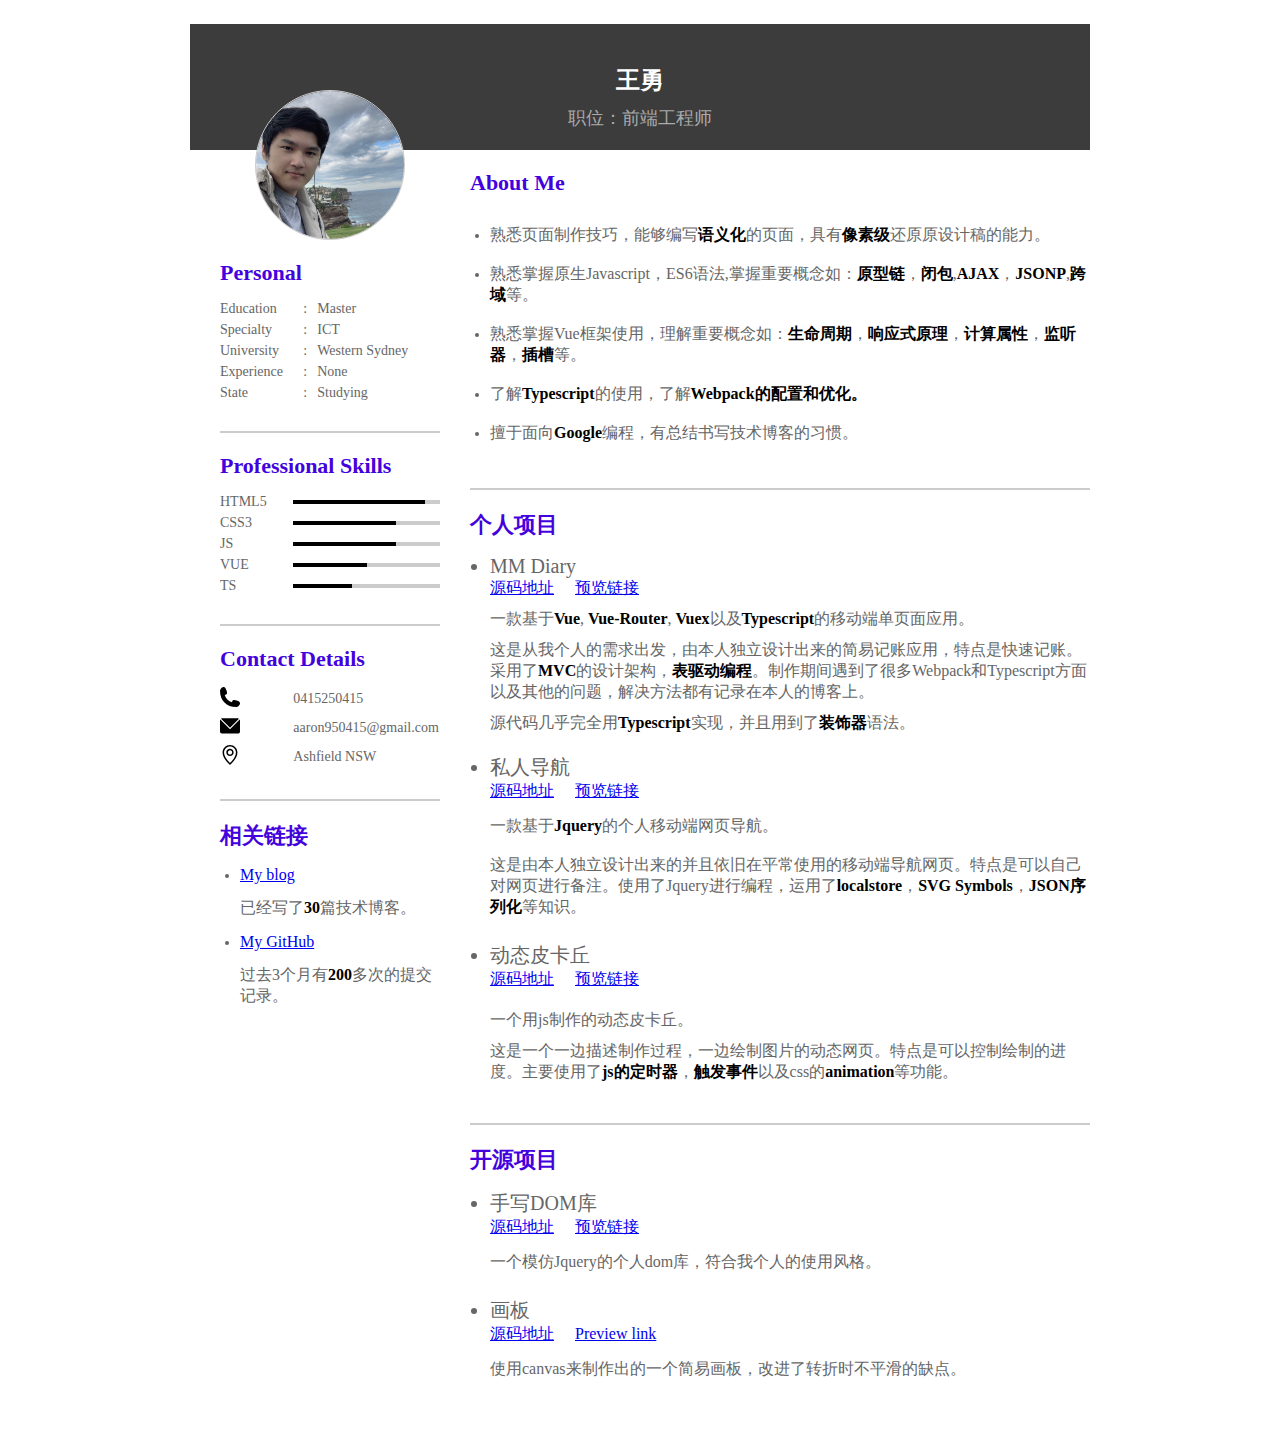
==== src/index-CH.html @ 7f5b1323 "first commit" ====
<!DOCTYPE html>
<html lang="en">

<head>
  <meta charset="UTF-8" />
  <meta name="viewport"
    content="width=device-width,initial-scale=1,minimum-scale=1,maximum-scale=1,user-scalable=no,viewport-fit=cover" />
  <title>Aaron's Resume</title>
  <link rel="stylesheet" href="./index.css" />
  <style>
    p,b{
      font-size: 16px ;
    }
  </style>
</head>

<body>
  <svg>
    <symbol id="icon-phone" viewBox="0 0 1024 1024">
      <path
        d="M1013.8624 883.712c-29.2864 80.657067-101.5808 133.495467-181.179733 138.990933l0 0.989867c-497.834667 0-832.4096-332.8-832.4096-834.525867L1.706667 189.166933c6.4512-78.7456 58.6752-150.016 138.205867-179.029333C247.9104-29.252267 289.109333 55.125333 328.430933 163.396267c39.3216 108.270933 61.8496 199.441067-46.148267 238.865067-12.3904 4.5056-24.951467 7.406933-37.5808 9.4208 44.1344 181.930667 187.0848 323.7888 368.571733 367.342933 2.048-12.731733 4.983467-25.463467 9.489067-37.9904 39.287467-108.270933 130.2528-85.674667 238.250667-46.250667S1053.149867 775.441067 1013.8624 883.712z">
      </path>
    </symbol>
    <symbol id="icon-dizhidingwei" viewBox="0 0 1024 1024">
      <path
        d="M512 0C302.545455 0 131.878788 170.666667 131.878788 380.121212c0 310.30303 341.333333 605.090909 356.848485 620.606061l23.272727 23.272727 23.272727-23.272727c15.515152-15.515152 356.848485-310.30303 356.848485-620.606061C892.121212 170.666667 721.454545 0 512 0z m0 915.393939c-77.575758-69.818182-302.545455-310.30303-302.545455-535.272727C209.454545 217.212121 349.090909 77.575758 512 77.575758c170.666667 0 302.545455 139.636364 302.545455 302.545454 0 232.727273-224.969697 465.454545-302.545455 535.272727z m0-721.454545c-46.545455 0-93.090909 15.515152-131.878788 54.30303-38.787879 31.030303-54.30303 77.575758-54.30303 131.878788 0 100.848485 85.333333 186.181818 186.181818 186.181818 100.848485 0 186.181818-85.333333 186.181818-186.181818 0-100.848485-85.333333-186.181818-186.181818-186.181818z m0 294.787879c-62.060606 0-108.606061-46.545455-108.606061-108.606061 0-31.030303 7.757576-54.30303 31.030303-77.575757s46.545455-31.030303 77.575758-31.030303c62.060606 0 108.606061 46.545455 108.606061 108.60606 0 62.060606-46.545455 108.606061-108.606061 108.606061z">
      </path>
    </symbol>
    <symbol id="icon-email" viewBox="0 0 1365 1024">
      <path
        d="M684.00064 607.733333L1282.005973 9.728A133.077333 133.077333 0 0 0 1232.00064 0h-1098.666667c-16.938667 0-33.205333 3.2-48.138666 8.938667l598.805333 598.794666z">
      </path>
      <path
        d="M684.00064 607.733333L1282.005973 9.728A133.077333 133.077333 0 0 0 1232.00064 0h-1098.666667c-16.938667 0-33.205333 3.2-48.138666 8.938667l598.805333 598.794666z">
      </path>
      <path
        d="M684.00064 728.394667l-664.533333-664.533334A132.48 132.48 0 0 0 0.00064 133.333333v757.333334C0.00064 964.266667 59.733973 1024 133.333973 1024h1098.666667c73.6 0 133.333333-59.733333 133.333333-133.333333v-757.333334a133.013333 133.013333 0 0 0-18.528-67.733333L684.00064 728.394667z">
      </path>
    </symbol>
  </svg>
  <div class="layout">
    <header>
      <div></div>
        <h1>王勇</h1>
        <p>职位：前端工程师</p>
    
    </header>
    <aside>
      <div class="contain">
        <img src="./img/mine.jpg" alt="" class="photo" />
      </div>
      <section>
        <h3>Personal</h3>
        <div class="detail">
          <dl class="personal">
            <div>
              <dt>Education</dt>
              <dd>Master</dd>
            </div>
            <div>
              <dt>Specialty</dt>
              <dd>ICT</dd>
            </div>
            <div>
              <dt>University</dt>
              <dd>Western Sydney</dd>
            </div>
            <div>
              <dt>Experience</dt>
              <dd>None</dd>
            </div>
            <div>
              <dt>State</dt>
              <dd>Studying</dd>
            </div>
          </dl>
        </div>
      </section>
      <section>
        <h3>Professional Skills</h3>
        <div class="statistic">
          <dl class="Skills">
            <div>
              <dt>HTML5</dt>
              <dd><span style="width:90%"></span></dd>
            </div>
            <div>
              <dt>CSS3</dt>
              <dd><span style="width:70%"></span></dd>
            </div>
            <div>
              <dt>JS</dt>
              <dd><span style="width:70%"></span></dd>
            </div>
            <div>
              <dt>VUE</dt>
              <dd><span style="width:50%"></span></dd>
            </div>
            <div>
              <dt>TS</dt>
              <dd><span style="width:40%"></span></dd>
            </div>
          </dl>
        </div>
      </section>
      <section>
        <h3>Contact Details</h3>
        <div class="contact">
          <dl class="personal">
            <div>
              <dt>
                <svg>
                  <use xlink:href="#icon-phone" /></svg>
              </dt>
              <dd>0415250415</dd>
            </div>
            <div>
              <dt>
                <svg>
                  <use xlink:href="#icon-email" /></svg>
              </dt>
              <dd><span>aaron950415@gmail.com</span></dd>
            </div>
            <div>
              <dt>
                <svg>
                  <use xlink:href="#icon-dizhidingwei" /></svg>
              </dt>
              <dd>Ashfield NSW</dd>
            </div>
          </dl>
        </div>
      </section>
      <section class="end">
        <h3>相关链接</h3>
        <div class="related">

          <ul>
            <li>
              <a href="https://aaron950415.github.io/">My blog</a>
              <p>已经写了<b>30</b>篇技术博客。</p>
            </li>
            <li>
              <a href="https://aaron950415.github.io/">My GitHub</a>
              <p>过去3个月有<b>200</b>多次的提交记录。</p>
            </li>
          </ul>

          </dl>
        </div>
      </section>
    </aside>
    <main>
      <section>
        <h3>About Me</h3>
        <div class="detail">
          <dl class="personal">
            <div>
              <ul>
                <li><p>熟悉页面制作技巧，能够编写<b>语义化</b>的页面，具有<b>像素级</b>还原原设计稿的能力。</p></li>
                  <li><p>熟悉掌握原生Javascript，ES6语法,掌握重要概念如：<b>原型链</b>，<b>闭包</b>,<b>AJAX</b>，<b>JSONP</b>,<b>跨域</b>等。</p></li>
                <li><p>熟悉掌握Vue框架使用，理解重要概念如：<b>生命周期</b>，<b>响应式原理</b>，<b>计算属性</b>，<b>监听器</b>，<b>插槽</b>等。</p></li>
                    <li><p>了解<b>Typescript</b>的使用，了解<b>Webpack的配置和优化。</b></p></li>
                    <li><p>擅于面向<b>Google</b>编程，有总结书写技术博客的习惯。</p></li>
              </ul>
            </div>
          </dl>
        </div>
      </section>
      <section>
        <h3>个人项目</h3>
        <div class="experience">
          <ul>
            <li>
              MM Diary
              <div><a href="https://github.com/aaron950415/mmdiary/tree/master/src">源码地址</a>&nbsp;&nbsp;&nbsp;&nbsp;&nbsp;&nbsp;<a
                  href="https://aaron950415.github.io/mmdiary-websit/#/money">预览链接</a></div>
              <div>
                <p>一款基于<b>Vue</b>, <b>Vue-Router</b>, <b>Vuex</b>以及<b>Typescript</b>的移动端单页面应用。</p>
                <p>这是从我个人的需求出发，由本人独立设计出来的简易记账应用，特点是快速记账。采用了<b>MVC</b>的设计架构，<b>表驱动编程</b>。制作期间遇到了很多Webpack和Typescript方面以及其他的问题，解决方法都有记录在本人的博客上。</p>
                <p>源代码几乎完全用<b>Typescript</b>实现，并且用到了<b>装饰器</b>语法。</p>
              </div>
            </li>
            <li>
              私人导航
              <div><a href="https://github.com/aaron950415/mmdiary/tree/master/src">源码地址</a>&nbsp;&nbsp;&nbsp;&nbsp;&nbsp;&nbsp;<a
                  href="https://aaron950415.github.io/navigation/">预览链接</a></div>
              <p>一款基于<b>Jquery</b>的个人移动端网页导航。</p>
              <p>这是由本人独立设计出来的并且依旧在平常使用的移动端导航网页。特点是可以自己对网页进行备注。使用了Jquery进行编程，运用了<b>localstore</b>，<b>SVG Symbols</b>，<b>JSON序列化</b>等知识。</p>
            </li>
            <li>动态皮卡丘
              <div><a href="https://github.com/aaron950415/pikachu">源码地址</a>&nbsp;&nbsp;&nbsp;&nbsp;&nbsp;&nbsp;<a
                  href="https://aaron950415.github.io/pikachu/src/">预览链接</a></div>
            </li>
            <p>一个用js制作的动态皮卡丘。</p>
            <p>这是一个一边描述制作过程，一边绘制图片的动态网页。特点是可以控制绘制的进度。主要使用了<b>js的定时器</b>，<b>触发事件</b>以及css的<b>animation</b>等功能。</p>
          </ul>
          </dl>
        </div>
      </section>
      <section class="end">
        <h3>开源项目</h3>
        <div class="experience">
          <ul>
            <li>
              手写DOM库
              <div><a href="https://github.com/aaron950415/dom">源码地址</a>&nbsp;&nbsp;&nbsp;&nbsp;&nbsp;&nbsp;<a
                  href="https://aaron950415.github.io/dom/src/index.html">预览链接</a></div>
              <p>一个模仿Jquery的个人dom库，符合我个人的使用风格。</p>
            </li>
            <li>
              画板
              <div><a href="https://github.com/aaron950415/learning/tree/master/%E7%94%BB%E6%9D%BF">源码地址</a>&nbsp;&nbsp;&nbsp;&nbsp;&nbsp;&nbsp;<a
                  href="https://aaron950415.github.io/learning/%E7%94%BB%E6%9D%BF/%E7%94%BB%E6%9D%BF-%E7%BA%BF2.html">Preview
                  link</a></div>
              <p>使用canvas来制作出的一个简易画板，改进了转折时不平滑的缺点。</p>
            </li>
          </ul>
        </div>
      </section>

    </main>
  </div>
</body>
<script src="./main.js"></script>

</html>
---- src/index.css ----
*{
    margin: 0;
    padding: 0;
    box-sizing: border-box;
    font-size: 14px;
}
body{
        color: #666;
}
.layout{
    max-width: 900px;
    margin: 0 auto;
    display: flex;
    flex-wrap: wrap;
}

header{
    width: 100%;
    text-align: center;
    color: white;
 
    padding:40px 0 10px 0;
    position: relative;

}
header>div{
    width: 100%;
    position: absolute;
    height: 100%;
    background: #3c3c3c;
    top: 0;
    z-index: -1;
}
header h1{
    font-size: 24px;
}
header p{
    font-size: 18px;
    color: #aaa;
}
aside{
    max-width: 280px;
    padding:0px 30px 20px 30px
}
main{
    flex:1;
    min-height: calc(100vh - 100px);
}
@media (max-width:768px){
    aside{
        max-width: 100%;
    }
    aside>.contain{
    display: none;
    }
}
.contain{
    width: 150px;
    height: 150px;
    border: 1px #ccc solid;
    border-radius: 50%;
    overflow: hidden;
    margin:-60px auto 0 auto;
}
.contain>.photo{
    width: 150px;
    position: relative;
    bottom: 30px;
}
section{
    border-bottom: 2px solid #ccc;
    padding-bottom: 30px;
}
.end{border-bottom: none}
section>h3{
    padding-top: 20px;
    padding-bottom: 10px;
    color: #4302dd;
    font-size: 22px;
}

dl{
    display: flex;
    flex-wrap: wrap;
}
dl>div{
    margin-top: 5px;
    width: 100%;
    display: flex;
    align-items: center;
}
dl>div>dt{
    font-size: 14px;
    flex: 0.5;
}
.detail>dl>div>dd::before{
    content: ":";
    margin-right: auto;
    padding-left: 10px;
    padding-right: 10px;
}
.statistic>dl dd{
    width: 100%;
    height: 4px;
    background: #ccc;
}
.statistic>dl>div> dd>span{
    display: block;
    height: 4px;
    background: black;
    width: 10%;
}
dl>div>dd{
    font-size: 14px;
    flex: 1;
}
.contact div{
    display: flex;
    align-items: center;
}
svg{
    width: 20px;
    height: 20px;
}
ul{
    margin-left: 20px;
}
li{
    margin:5px 0;
}
li>p{
    font-size: 16px;
    padding: 4px 0;
}
a{
    font-size: 16px;
}
b{
    color: black;
    font-weight: bolder;
}
.experience li{
    font-size: 20px;
    margin-bottom: 20px;
}
.experience li a,p{
    margin: 10px 0;
}
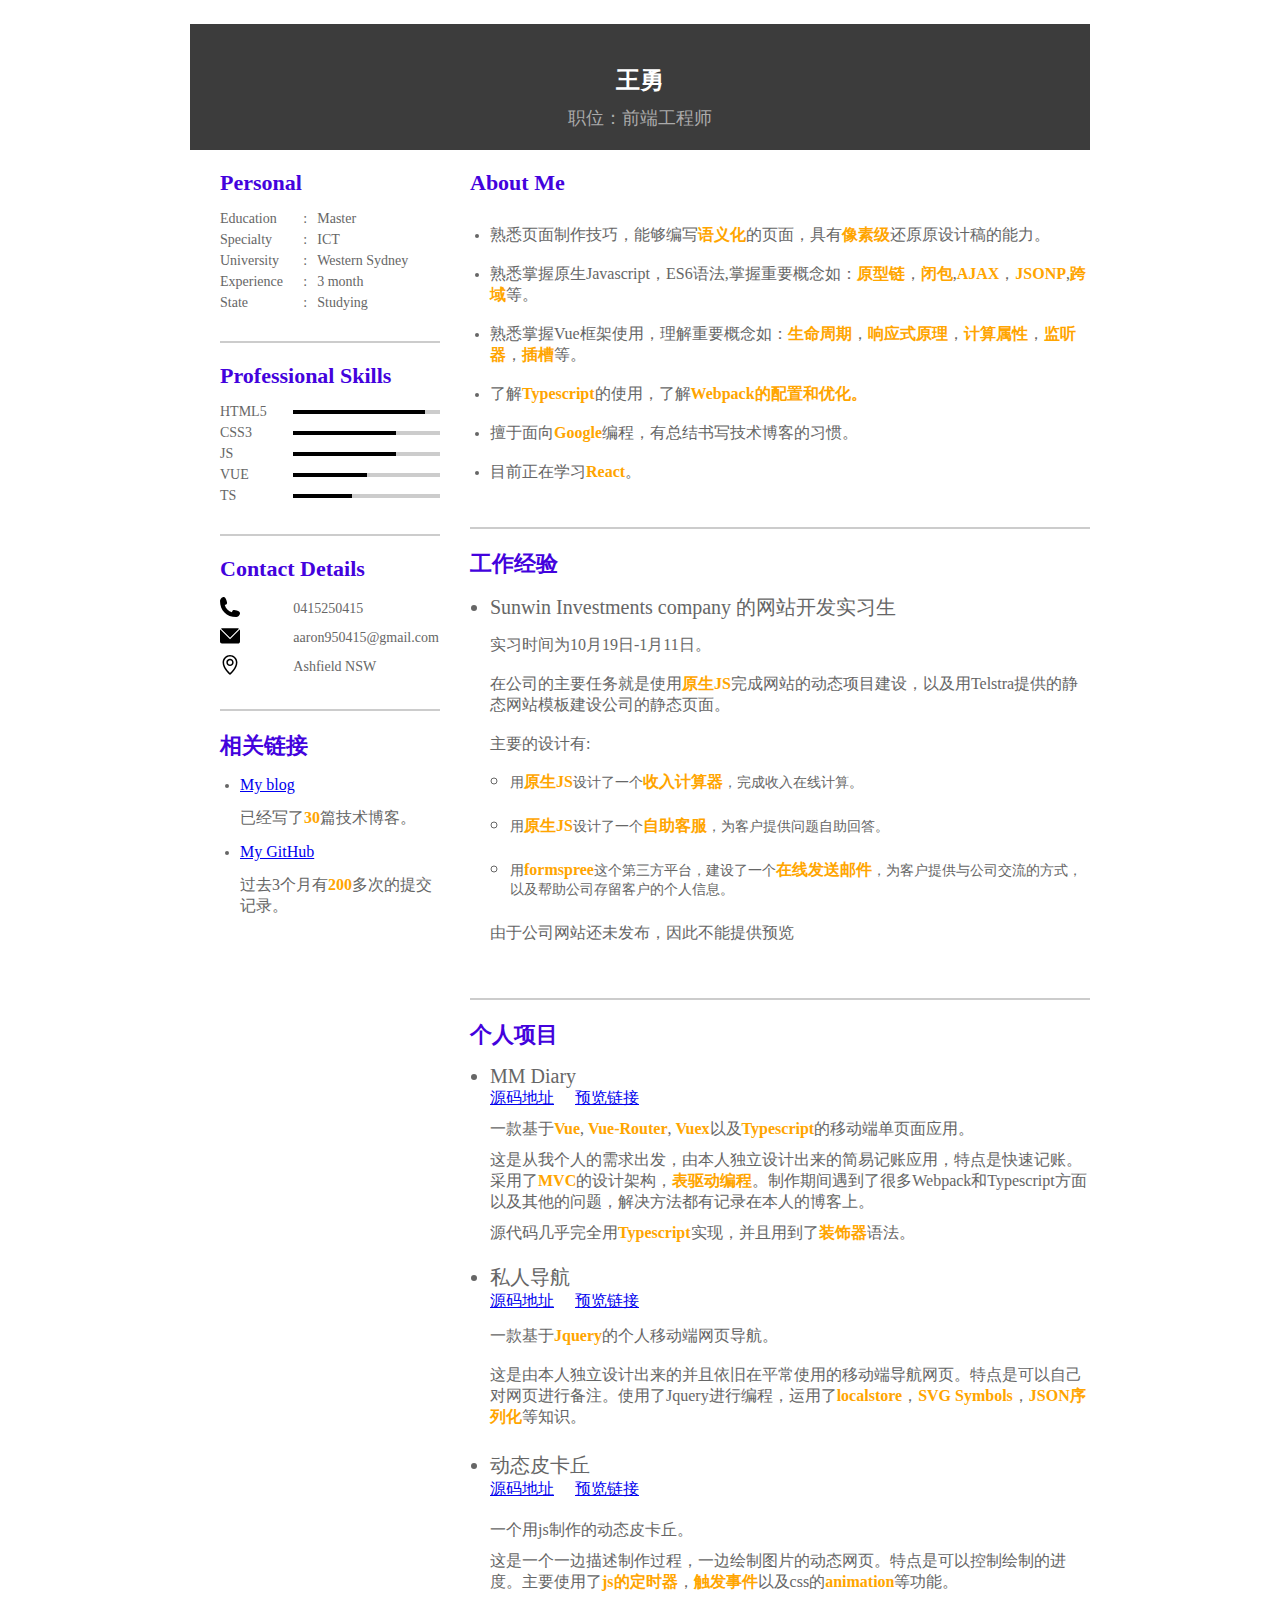
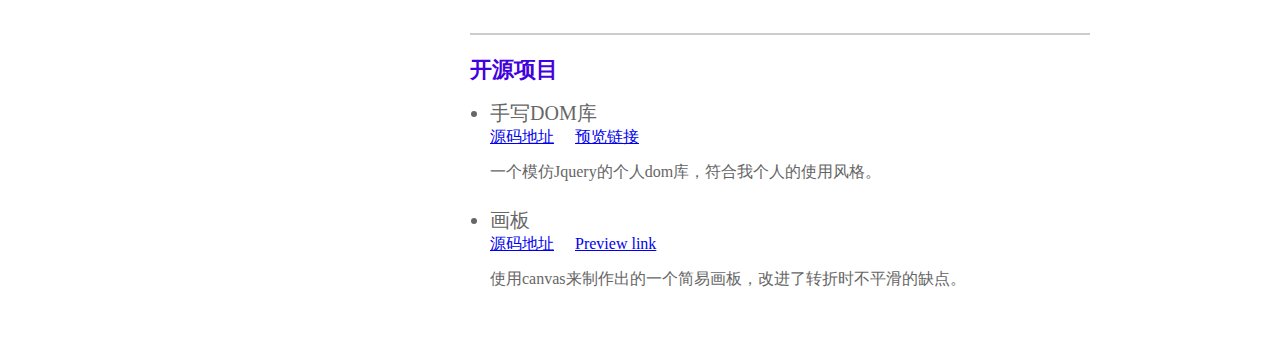
==== commit 1d921c08: "update" ====
--- a/src/index-CH.html
+++ b/src/index-CH.html
@@ -46,9 +46,6 @@
     
     </header>
     <aside>
-      <div class="contain">
-        <img src="./img/mine.jpg" alt="" class="photo" />
-      </div>
       <section>
         <h3>Personal</h3>
         <div class="detail">
@@ -67,7 +64,7 @@
             </div>
             <div>
               <dt>Experience</dt>
-              <dd>None</dd>
+              <dd>3 month</dd>
             </div>
             <div>
               <dt>State</dt>
@@ -162,9 +159,32 @@
                 <li><p>熟悉掌握Vue框架使用，理解重要概念如：<b>生命周期</b>，<b>响应式原理</b>，<b>计算属性</b>，<b>监听器</b>，<b>插槽</b>等。</p></li>
                     <li><p>了解<b>Typescript</b>的使用，了解<b>Webpack的配置和优化。</b></p></li>
                     <li><p>擅于面向<b>Google</b>编程，有总结书写技术博客的习惯。</p></li>
+                    <li><p>目前正在学习<b>React</b>。</p></li>
               </ul>
             </div>
           </dl>
+        </div>
+      </section>
+       <section>
+        <h3>工作经验</h3>
+        <div class="experience">
+          <ul>
+            <li>
+              Sunwin Investments company 的网站开发实习生
+
+                <p>实习时间为10月19日-1月11日。</p>
+                <p>在公司的主要任务就是使用<b>原生JS</b>完成网站的动态项目建设，以及用Telstra提供的静态网站模板建设公司的静态页面。</p>
+                <p>主要的设计有:
+                  <ul>
+                    <li><div>用<b>原生JS</b>设计了一个<b>收入计算器</b>，完成收入在线计算。</div></li>
+                    <li><div>用<b>原生JS</b>设计了一个<b>自助客服</b>，为客户提供问题自助回答。</div></li>
+                    <li><div>用<b>formspree</b>这个第三方平台，建设了一个<b>在线发送邮件</b>，为客户提供与公司交流的方式，以及帮助公司存留客户的个人信息。</div></li>
+                  </ul>
+                <p>由于公司网站还未发布，因此不能提供预览</p>
+              
+            </li>
+          </ul>
+          
         </div>
       </section>
       <section>
--- a/src/index.css
+++ b/src/index.css
@@ -18,15 +18,16 @@
     width: 100%;
     text-align: center;
     color: white;
- 
+ overflow: hidden;
     padding:40px 0 10px 0;
     position: relative;
 
 }
 header>div{
     width: 100%;
+    border: 100px #3c3c3c solid;
     position: absolute;
-    height: 100%;
+
     background: #3c3c3c;
     top: 0;
     z-index: -1;
@@ -40,7 +41,7 @@
 }
 aside{
     max-width: 280px;
-    padding:0px 30px 20px 30px
+    padding:0px 30px 20px 30px;
 }
 main{
     flex:1;
@@ -136,7 +137,7 @@
     font-size: 16px;
 }
 b{
-    color: black;
+    color: orange;
     font-weight: bolder;
 }
 .experience li{
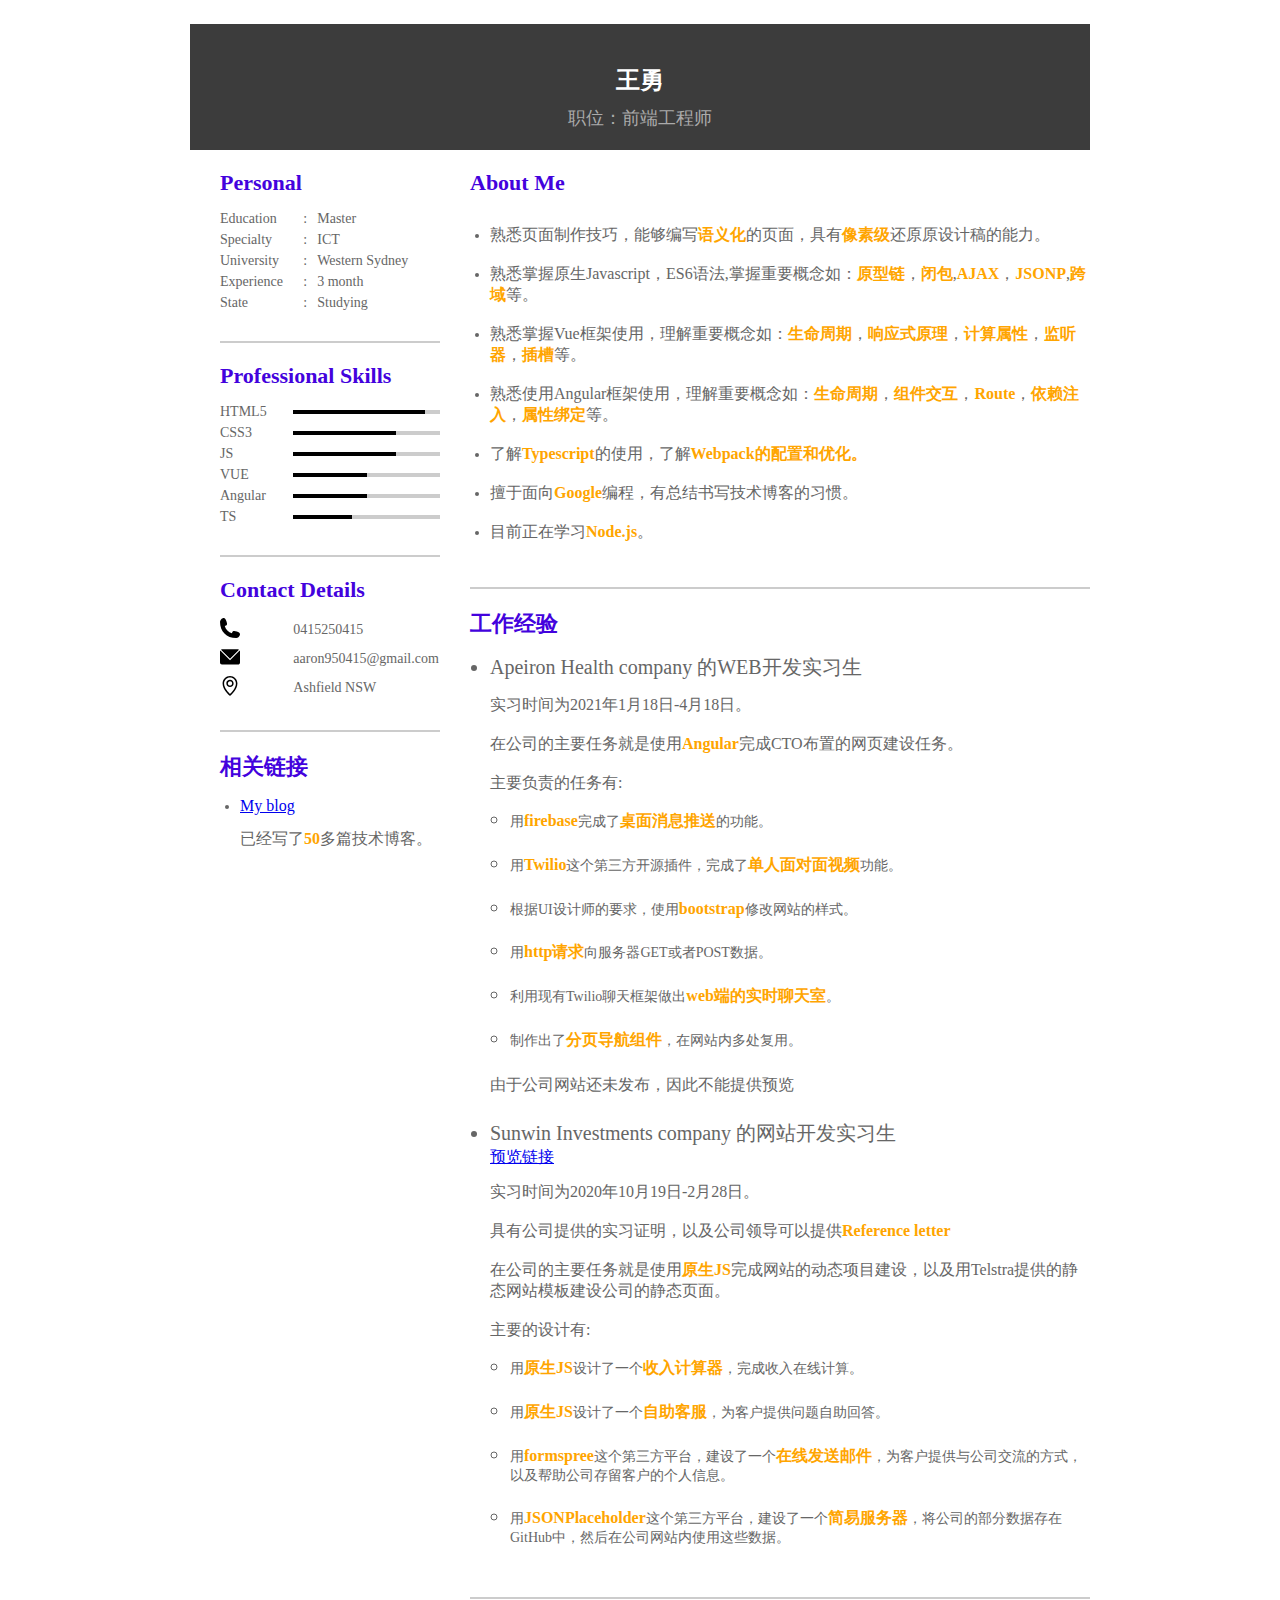
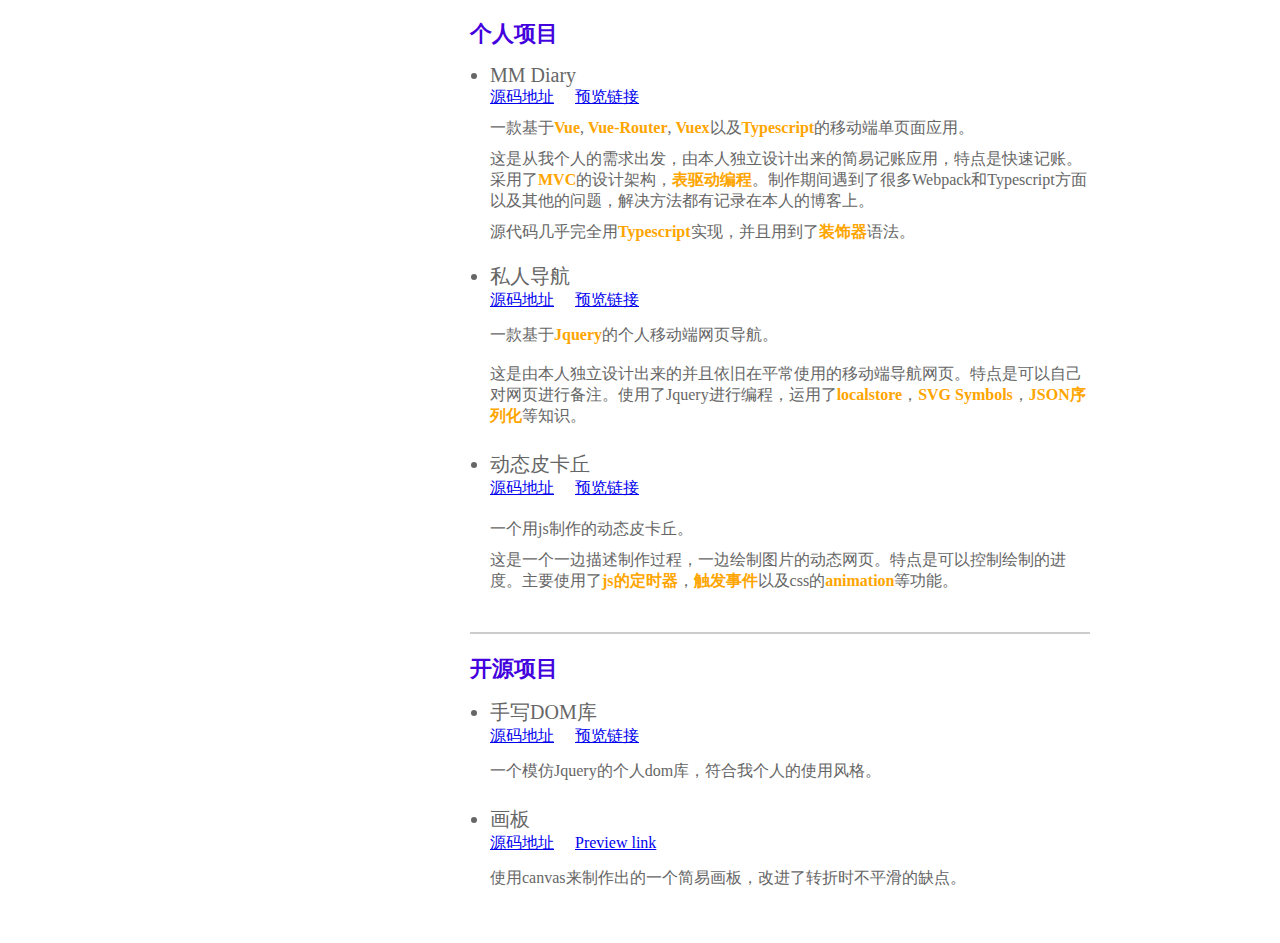
==== commit 543c8256: "update:2021 2 27" ====
--- a/src/index-CH.html
+++ b/src/index-CH.html
@@ -94,6 +94,10 @@
               <dd><span style="width:50%"></span></dd>
             </div>
             <div>
+              <dt>Angular</dt>
+              <dd><span style="width:50%"></span></dd>
+            </div>
+            <div>
               <dt>TS</dt>
               <dd><span style="width:40%"></span></dd>
             </div>
@@ -135,12 +139,12 @@
           <ul>
             <li>
               <a href="https://aaron950415.github.io/">My blog</a>
-              <p>已经写了<b>30</b>篇技术博客。</p>
-            </li>
-            <li>
+              <p>已经写了<b>50</b>多篇技术博客。</p>
+            </li>
+            <!-- <li>
               <a href="https://aaron950415.github.io/">My GitHub</a>
               <p>过去3个月有<b>200</b>多次的提交记录。</p>
-            </li>
+            </li> -->
           </ul>
 
           </dl>
@@ -157,9 +161,10 @@
                 <li><p>熟悉页面制作技巧，能够编写<b>语义化</b>的页面，具有<b>像素级</b>还原原设计稿的能力。</p></li>
                   <li><p>熟悉掌握原生Javascript，ES6语法,掌握重要概念如：<b>原型链</b>，<b>闭包</b>,<b>AJAX</b>，<b>JSONP</b>,<b>跨域</b>等。</p></li>
                 <li><p>熟悉掌握Vue框架使用，理解重要概念如：<b>生命周期</b>，<b>响应式原理</b>，<b>计算属性</b>，<b>监听器</b>，<b>插槽</b>等。</p></li>
+                <li><p>熟悉使用Angular框架使用，理解重要概念如：<b>生命周期</b>，<b>组件交互</b>，<b>Route</b>，<b>依赖注入</b>，<b>属性绑定</b>等。</p></li>
                     <li><p>了解<b>Typescript</b>的使用，了解<b>Webpack的配置和优化。</b></p></li>
                     <li><p>擅于面向<b>Google</b>编程，有总结书写技术博客的习惯。</p></li>
-                    <li><p>目前正在学习<b>React</b>。</p></li>
+                    <li><p>目前正在学习<b>Node.js</b>。</p></li>
               </ul>
             </div>
           </dl>
@@ -168,19 +173,37 @@
        <section>
         <h3>工作经验</h3>
         <div class="experience">
-          <ul>
+          <ul><li>
+            Apeiron Health company 的WEB开发实习生
+
+              <p>实习时间为2021年1月18日-4月18日。</p>
+              <p>在公司的主要任务就是使用<b>Angular</b>完成CTO布置的网页建设任务。</p>
+              <p>主要负责的任务有:
+                <ul>
+                  <li><div>用<b>firebase</b>完成了<b>桌面消息推送</b>的功能。</div></li>
+                  <li><div>用<b>Twilio</b>这个第三方开源插件，完成了<b>单人面对面视频</b>功能。</div></li>
+                  <li><div>根据UI设计师的要求，使用<b>bootstrap</b>修改网站的样式。</div></li>
+                  <li><div>用<b>http请求</b>向服务器GET或者POST数据。</div></li>
+                  <li><div>利用现有Twilio聊天框架做出<b>web端的实时聊天室</b>。</div></li>
+                  <li><div>制作出了<b>分页导航组件</b>，在网站内多处复用。</div></li>
+                </ul>
+              <p>由于公司网站还未发布，因此不能提供预览</p>
+            
+          </li>
             <li>
               Sunwin Investments company 的网站开发实习生
-
-                <p>实习时间为10月19日-1月11日。</p>
+              <div><a
+                href="https://www.sunwininvestments.com.au/">预览链接</a></div>
+                <p>实习时间为2020年10月19日-2月28日。</p>
+                <p>具有公司提供的实习证明，以及公司领导可以提供<b>Reference letter</b></p>
                 <p>在公司的主要任务就是使用<b>原生JS</b>完成网站的动态项目建设，以及用Telstra提供的静态网站模板建设公司的静态页面。</p>
                 <p>主要的设计有:
                   <ul>
                     <li><div>用<b>原生JS</b>设计了一个<b>收入计算器</b>，完成收入在线计算。</div></li>
                     <li><div>用<b>原生JS</b>设计了一个<b>自助客服</b>，为客户提供问题自助回答。</div></li>
                     <li><div>用<b>formspree</b>这个第三方平台，建设了一个<b>在线发送邮件</b>，为客户提供与公司交流的方式，以及帮助公司存留客户的个人信息。</div></li>
+                    <li><div>用<b>JSONPlaceholder</b>这个第三方平台，建设了一个<b>简易服务器</b>，将公司的部分数据存在GitHub中，然后在公司网站内使用这些数据。</div></li>
                   </ul>
-                <p>由于公司网站还未发布，因此不能提供预览</p>
               
             </li>
           </ul>
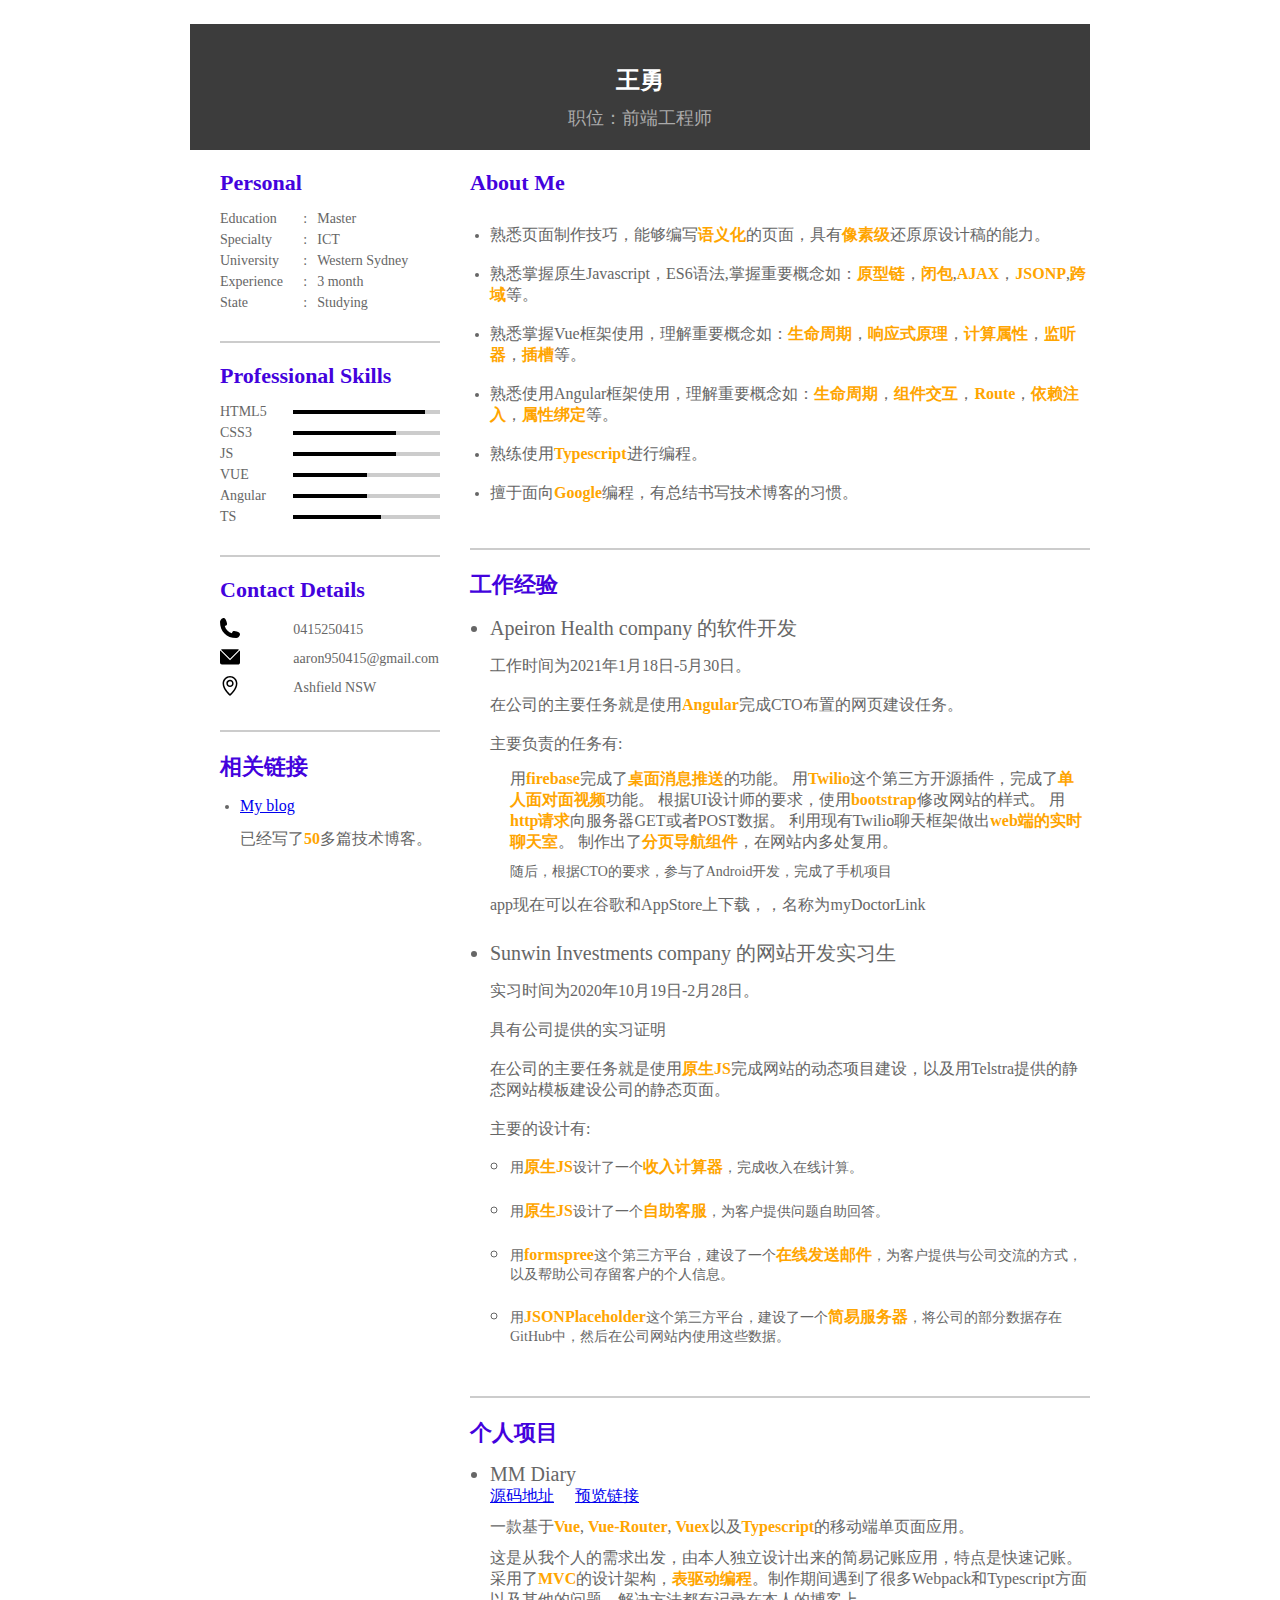
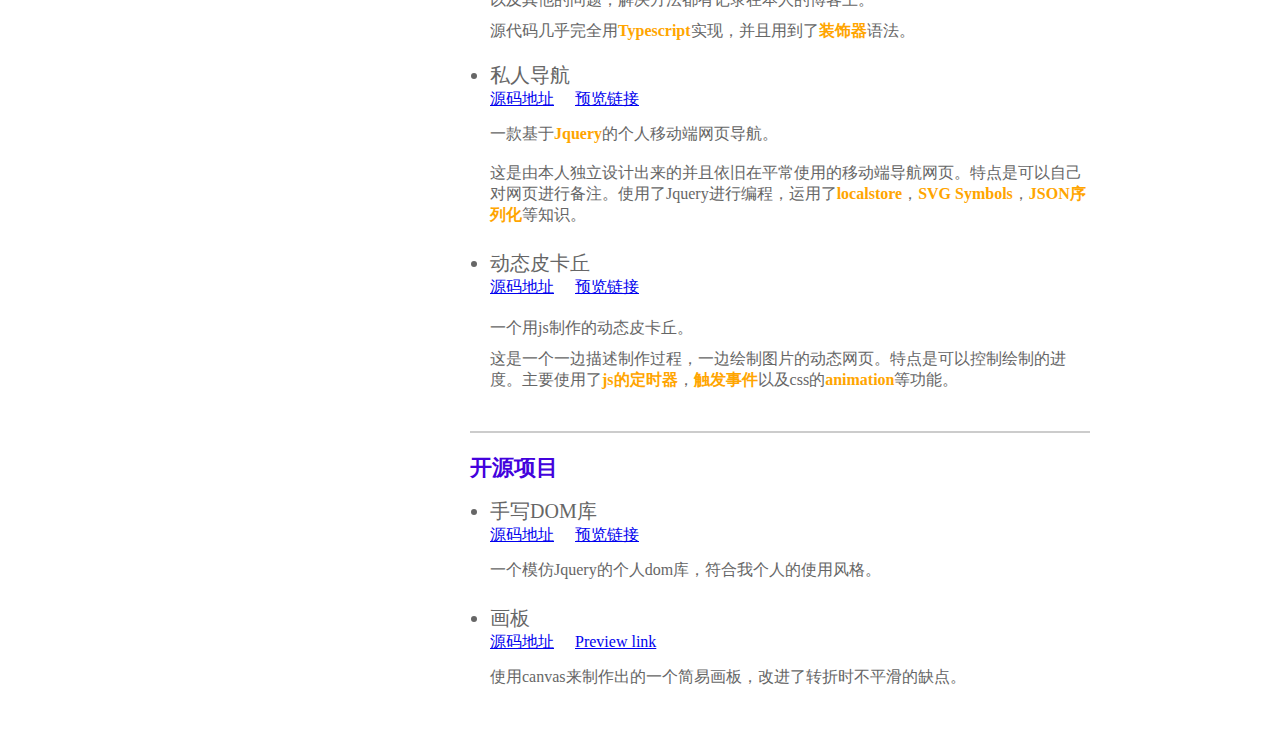
==== commit 25128e68: "Aaron: update cv" ====
--- a/src/index-CH.html
+++ b/src/index-CH.html
@@ -99,7 +99,7 @@
             </div>
             <div>
               <dt>TS</dt>
-              <dd><span style="width:40%"></span></dd>
+              <dd><span style="width:60%"></span></dd>
             </div>
           </dl>
         </div>
@@ -162,9 +162,8 @@
                   <li><p>熟悉掌握原生Javascript，ES6语法,掌握重要概念如：<b>原型链</b>，<b>闭包</b>,<b>AJAX</b>，<b>JSONP</b>,<b>跨域</b>等。</p></li>
                 <li><p>熟悉掌握Vue框架使用，理解重要概念如：<b>生命周期</b>，<b>响应式原理</b>，<b>计算属性</b>，<b>监听器</b>，<b>插槽</b>等。</p></li>
                 <li><p>熟悉使用Angular框架使用，理解重要概念如：<b>生命周期</b>，<b>组件交互</b>，<b>Route</b>，<b>依赖注入</b>，<b>属性绑定</b>等。</p></li>
-                    <li><p>了解<b>Typescript</b>的使用，了解<b>Webpack的配置和优化。</b></p></li>
+                    <li><p>熟练使用<b>Typescript</b>进行编程。</b></p></li>
                     <li><p>擅于面向<b>Google</b>编程，有总结书写技术博客的习惯。</p></li>
-                    <li><p>目前正在学习<b>Node.js</b>。</p></li>
               </ul>
             </div>
           </dl>
@@ -174,28 +173,28 @@
         <h3>工作经验</h3>
         <div class="experience">
           <ul><li>
-            Apeiron Health company 的WEB开发实习生
-
-              <p>实习时间为2021年1月18日-4月18日。</p>
+            Apeiron Health company 的软件开发
+
+              <p>工作时间为2021年1月18日-5月30日。</p>
               <p>在公司的主要任务就是使用<b>Angular</b>完成CTO布置的网页建设任务。</p>
               <p>主要负责的任务有:
                 <ul>
-                  <li><div>用<b>firebase</b>完成了<b>桌面消息推送</b>的功能。</div></li>
-                  <li><div>用<b>Twilio</b>这个第三方开源插件，完成了<b>单人面对面视频</b>功能。</div></li>
-                  <li><div>根据UI设计师的要求，使用<b>bootstrap</b>修改网站的样式。</div></li>
-                  <li><div>用<b>http请求</b>向服务器GET或者POST数据。</div></li>
-                  <li><div>利用现有Twilio聊天框架做出<b>web端的实时聊天室</b>。</div></li>
-                  <li><div>制作出了<b>分页导航组件</b>，在网站内多处复用。</div></li>
+                <div><p>用<b>firebase</b>完成了<b>桌面消息推送</b>的功能。
+              用<b>Twilio</b>这个第三方开源插件，完成了<b>单人面对面视频</b>功能。
+              根据UI设计师的要求，使用<b>bootstrap</b>修改网站的样式。
+              用<b>http请求</b>向服务器GET或者POST数据。
+              利用现有Twilio聊天框架做出<b>web端的实时聊天室</b>。
+              制作出了<b>分页导航组件</b>，在网站内多处复用。</p></div>
                 </ul>
-              <p>由于公司网站还未发布，因此不能提供预览</p>
+                <ul><div>随后，根据CTO的要求，参与了Android开发，完成了手机项目</div></ul>
+              <p>app现在可以在谷歌和AppStore上下载，，名称为myDoctorLink</p>
             
           </li>
             <li>
               Sunwin Investments company 的网站开发实习生
-              <div><a
-                href="https://www.sunwininvestments.com.au/">预览链接</a></div>
+              
                 <p>实习时间为2020年10月19日-2月28日。</p>
-                <p>具有公司提供的实习证明，以及公司领导可以提供<b>Reference letter</b></p>
+                <p>具有公司提供的实习证明</p>
                 <p>在公司的主要任务就是使用<b>原生JS</b>完成网站的动态项目建设，以及用Telstra提供的静态网站模板建设公司的静态页面。</p>
                 <p>主要的设计有:
                   <ul>
@@ -204,7 +203,7 @@
                     <li><div>用<b>formspree</b>这个第三方平台，建设了一个<b>在线发送邮件</b>，为客户提供与公司交流的方式，以及帮助公司存留客户的个人信息。</div></li>
                     <li><div>用<b>JSONPlaceholder</b>这个第三方平台，建设了一个<b>简易服务器</b>，将公司的部分数据存在GitHub中，然后在公司网站内使用这些数据。</div></li>
                   </ul>
-              
+
             </li>
           </ul>
           
